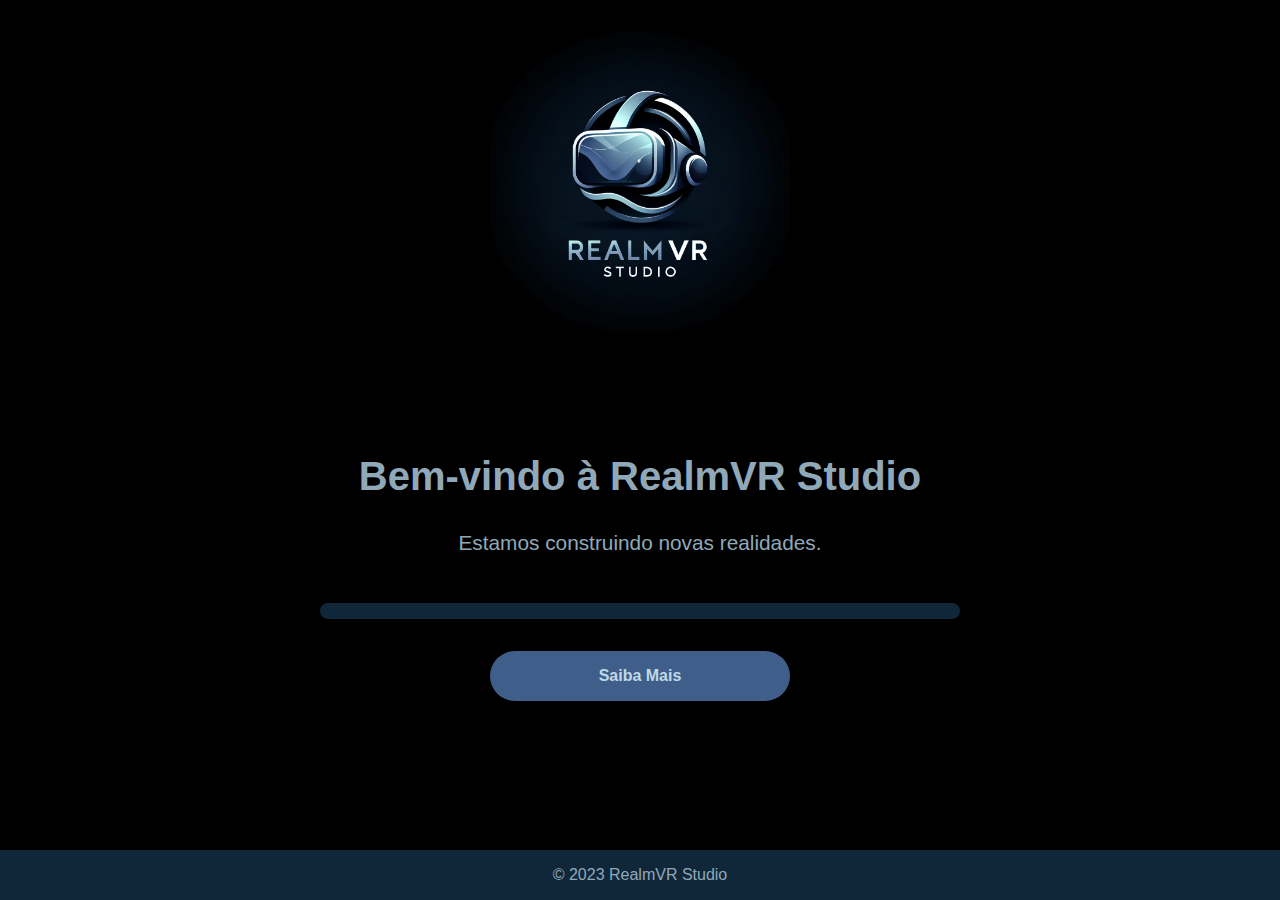
==== index.html @ 7282b3dc "feat: Work in Progress" ====
<!DOCTYPE html>
<html lang="pt">

<head>
    <meta charset="UTF-8">
    <meta name="viewport" content="width=device-width, initial-scale=1.0">
    <title>RealmVR Studio - Em Progresso</title>
    
    <link rel="stylesheet" href="css/style.css">
    <link rel="apple-touch-icon" sizes="180x180" href="assets/apple-touch-icon.png">
    <link rel="icon" type="image/png" sizes="32x32" href="assets/favicon-16x16.png">
    <link rel="icon" type="image/png" sizes="16x16" href="assets/favicon-32x32.png">
    <link rel="icon" type="image/png" sizes="16x16" href="assets/android-chrome-192x192.png">
    <link rel="icon" type="image/png" sizes="16x16" href="assets/android-chrome-512x512.png">
    <link rel="icon" type="image/x-icon" href="assets/favicon.ico">
    <link rel="manifest" href="assets/site.webmanifest">
</head>

<body>

    <div class="container">
        <header>
            <img src="assets/logo.png" alt="RealmVR Studio Logo" class="logo">
        </header>

        <main>
            <div class="content">
                <h1>Bem-vindo à RealmVR Studio</h1>
                <p>Estamos construindo novas realidades.</p>
                <div class="progress-bar">
                    <div class="progress"></div>
                </div>
                <button id="learn-more"><strong>Saiba Mais</strong></button>
            </div>
        </main>

        <div id="modal" class="modal">
            <div class="modal-content">
                <span class="close">&times;</span>
                <p>Estamos trabalhando duro em nosso site.
                    <br> Volte em breve para novas atualizações.
                    <br> Em <strong>2024</strong> teremos novidades!
                </p>
            </div>
        </div>

        <footer>
            <p>&copy; 2023 RealmVR Studio</p>
        </footer>
    </div>

    <script src="js/script.js"></script>
</body>

</html>
---- css/style.css ----
* {
    background-color: #000000;
}

body,
h1,
p {
    margin: 0;
    padding: 0;
    font-family: 'Arial', sans-serif;
}

.container {
    height: 100vh;
    display: flex;
    flex-direction: column;
    justify-content: space-between;
    background-color: #000000;
    color: #8fa9b9;
    text-align: center;
}

.logo {
    max-width: 300px;
    margin-top: 2rem;
}

.content {
    flex-grow: 1;
    display: flex;
    flex-direction: column;
    justify-content: center;
}

.content h1 {
    font-size: 2.5rem;
    margin-bottom: 2rem;
}

.content p {
    font-size: 1.3rem;
    margin-bottom: 1rem;
    background-color: #000000;
}

.progress-bar {
    width: 50%;
    background-color: #102739;
    border-radius: 2rem;
    margin: 2rem auto;
    overflow: hidden;
}

.progress {
    height: 1rem;
    width: 0;
    background-color: #8fa9b9;
    animation: progressAnim 2s infinite;
    border-radius: 2rem;
}

@keyframes progressAnim {
    0% {
        width: 0;
    }

    50% {
        width: 30%;
    }

    100% {
        width: 0;
    }
}

button {
    margin: 0 auto;
    width: 300px;
    padding: 1rem 2rem;
    margin-bottom: 2rem;
    font-size: 1rem;
    color: #bed8e6;
    background-color: #405E8A;
    border: none;
    border-radius: 2rem;
    cursor: pointer;
    transition: background-color 0.3s ease-in-out;
}

button strong {
    background-color: #405E8A;
}

button:hover {
    background-color: #a0b1c1;
}

footer {
    padding: 1rem;
    background-color: #102739;
}

footer p {
    background-color: #102739;
}

.modal {
    display: none;
    position: fixed;
    z-index: 1;
    left: 0;
    top: 0;
    width: 100%;
    height: 100%;
    overflow: auto;
    background-color: rgb(0, 0, 0, 0.4);
}

.modal-content {
    background-color: #c5cacf;
    margin: 15% auto;
    padding: 20px;
    border: 1px solid #888;
    border-radius: 8px;
    width: 80%;
    color: #143547;
}

.modal-content strong,
p,
span {
    background-color: #c5cacf;
}

.close {
    color: #888;
    float: right;
    font-size: 28px;
    font-weight: bold;
}

.close:hover,
.close:focus {
    color: black;
    text-decoration: none;
    cursor: pointer;
}
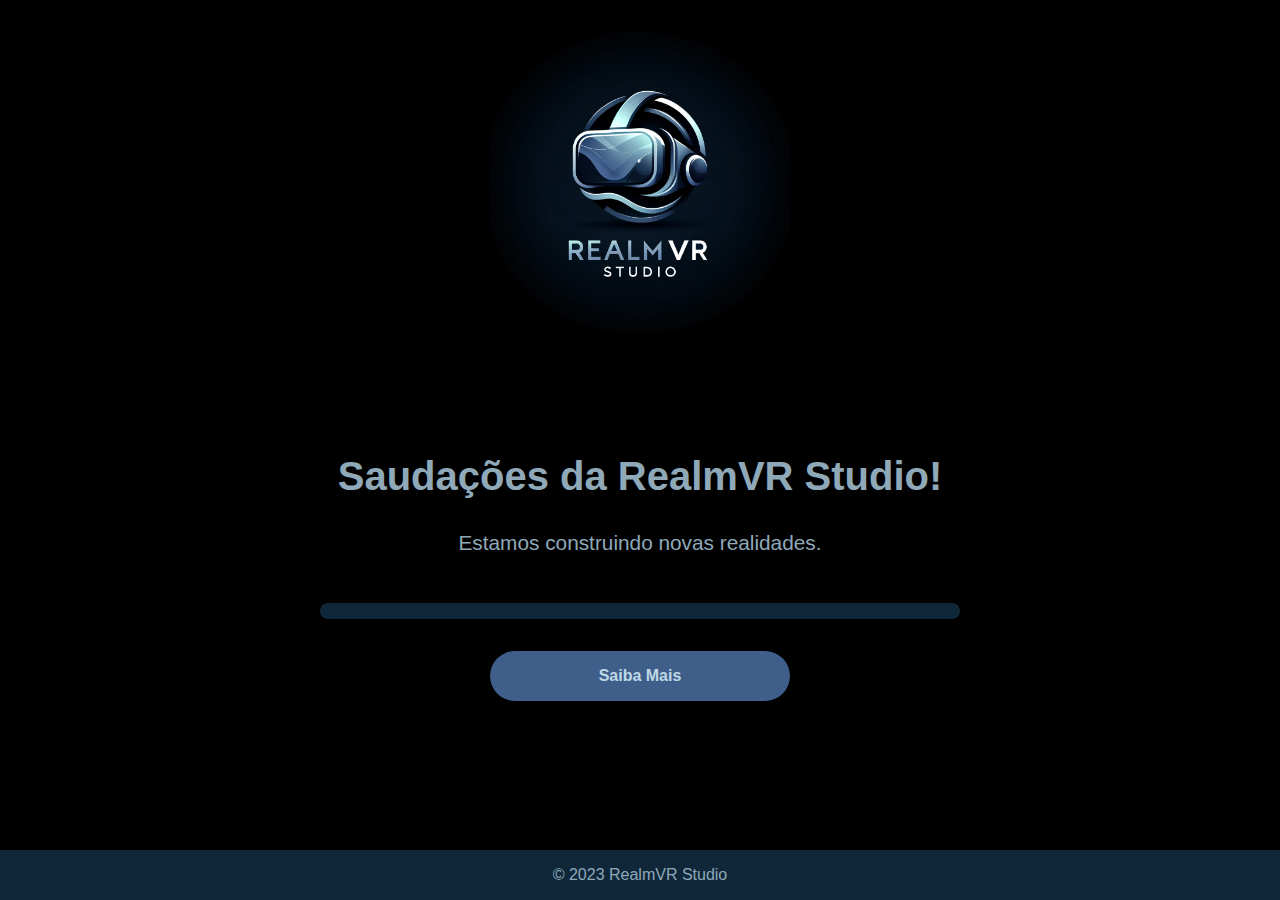
==== commit 282ceea0: "ref: saudação na pagina inicial" ====
--- a/index.html
+++ b/index.html
@@ -4,8 +4,25 @@
 <head>
     <meta charset="UTF-8">
     <meta name="viewport" content="width=device-width, initial-scale=1.0">
-    <title>RealmVR Studio - Em Progresso</title>
     
+    <meta name="description" content="Desenvolvendo experiências imersivas em realidade virtual.">
+    <meta name="keywords" content="RealmVR, Realidade Virtual, VR, Jogos VR, Experiências Imersivas, Virtual Reality, VR Gaming, Immersive Experiences">
+    <meta name="author" content="RealmVR Studio">
+
+     <!-- Open Graph / Facebook -->
+     <meta property="og:type" content="website">
+     <meta property="og:url" content="https://realmvrstudio.com.br/">
+     <meta property="og:title" content="RealmVR Studio">
+     <meta property="og:description" content="Desenvolvendo experiências imersivas em realidade virtual.">
+     <meta property="og:image" content="https://realmvrstudio.com.br/assets/social-preview.png">
+
+     <!-- Twitter -->
+    <meta property="twitter:card" content="summary_large_image">
+    <meta property="twitter:url" content="https://realmvrstudio.com.br/">
+    <meta property="twitter:title" content="RealmVR Studio">
+    <meta property="twitter:description" content="Desenvolvendo experiências imersivas em realidade virtual.">
+    <meta property="twitter:image" content="https://realmvrstudio.com.br/assets/social-preview.png">
+
     <link rel="stylesheet" href="css/style.css">
     <link rel="apple-touch-icon" sizes="180x180" href="assets/apple-touch-icon.png">
     <link rel="icon" type="image/png" sizes="32x32" href="assets/favicon-16x16.png">
@@ -14,6 +31,8 @@
     <link rel="icon" type="image/png" sizes="16x16" href="assets/android-chrome-512x512.png">
     <link rel="icon" type="image/x-icon" href="assets/favicon.ico">
     <link rel="manifest" href="assets/site.webmanifest">
+
+    <title>RealmVR Studio</title>
 </head>
 
 <body>
@@ -25,7 +44,7 @@
 
         <main>
             <div class="content">
-                <h1>Bem-vindo à RealmVR Studio</h1>
+                <h1>Saudações da RealmVR Studio!</h1>
                 <p>Estamos construindo novas realidades.</p>
                 <div class="progress-bar">
                     <div class="progress"></div>
